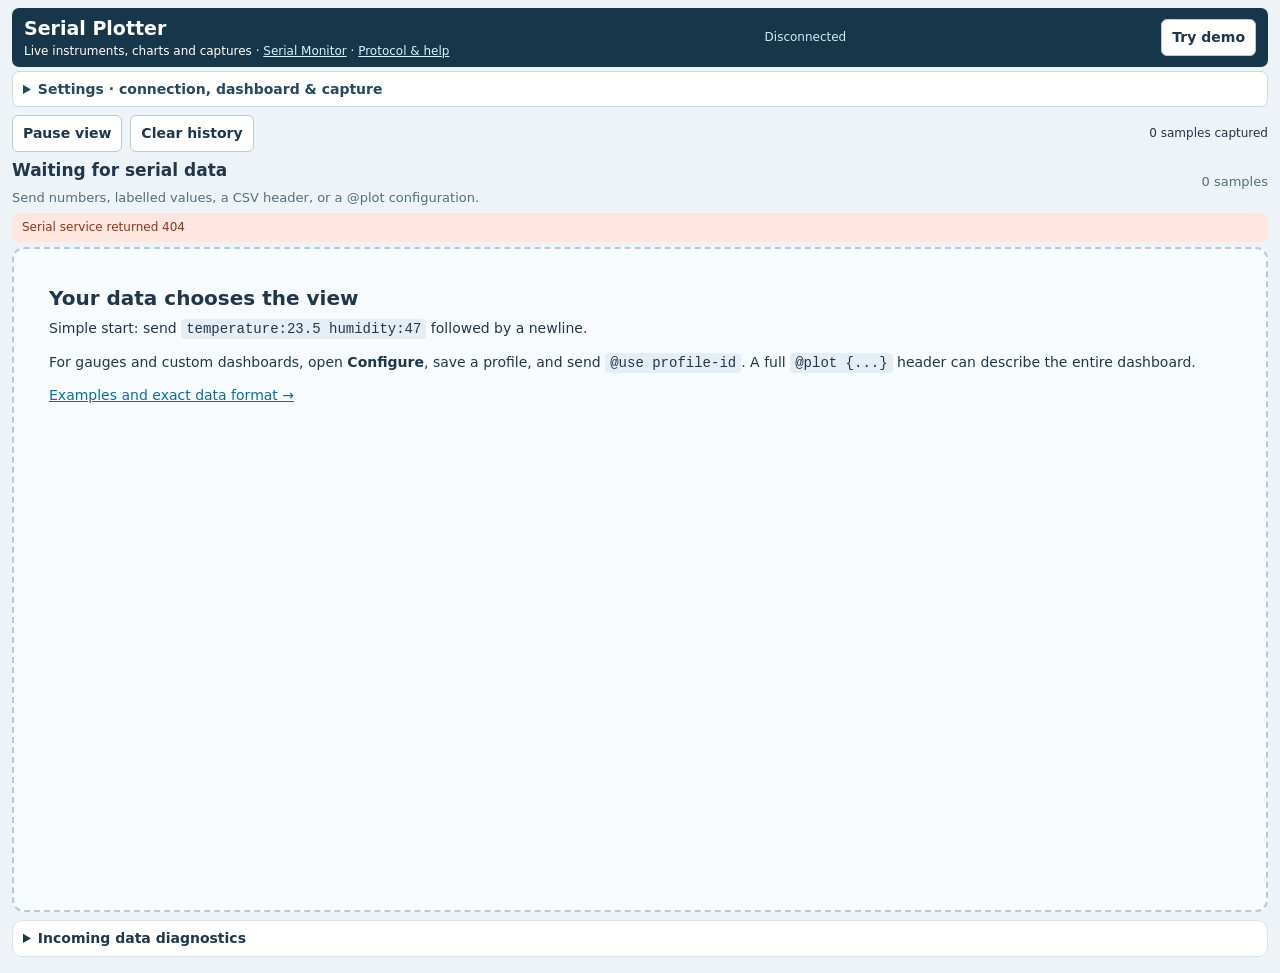
==== blockly/apps/blocklyduino/serial_plotter.html @ e659b447 "Extend classic editor with named devices, workspace tools and local build/serial service" ====
<!doctype html><html lang="en"><head><meta charset="utf-8"><meta name="viewport" content="width=device-width,initial-scale=1"><title>Serial Plotter · BlocklyDuino</title><link rel="stylesheet" href="serial_tools.css"><link rel="stylesheet" href="serial_plotter.css"><link rel="stylesheet" href="serial_layout.css?v=layout1"><script src="panel_state.js?v=layout1" defer></script></head><body class="plotter-page">
<header><div><h1>Serial Plotter</h1><p>Live instruments, charts and captures · <a href="serial_monitor.html" target="BlocklyDuinoMonitor">Serial Monitor</a> · <a href="examples/plotter-guide.html" target="_blank">Protocol &amp; help</a></p></div><span id="serial-summary" role="status">Checking connection…</span><button id="demo">Try demo</button></header>
<details class="saved-settings" data-panel-key="plotter.settings"><summary>Settings · connection, dashboard &amp; capture</summary><div class="settings-body"><details class="panel" data-panel-key="plotter.connection" open><summary>Serial connection</summary><div id="serial-connection"></div><p class="hint">Monitor and Plotter share one connection. Disconnect or baud changes affect both; pausing a view does not.</p></details>
<details class="panel" data-panel-key="plotter.dashboard" open><summary>Dashboard configuration</summary><div class="controls"><label>Configuration <select id="mode"><option value="auto">Auto / controller header</option><option value="manual">Manual profile</option></select></label><label>Saved dashboard <select id="profiles"><option value="">Choose a saved dashboard…</option></select></label><button id="configure">Configure</button><button id="save-profile">Save profile</button><button id="export-profile">Export profile</button><button id="show-header">Header / MCU code</button><button id="import-profile">Import profile</button><input id="profile-file" type="file" accept=".json,application/json" hidden><label>X axis <select id="time-axis"><option value="received">Received time</option><option value="device">Device time (t)</option><option value="index">Sample index</option></select></label></div></details>
<details class="panel" data-panel-key="plotter.capture"><summary>Capture and export</summary><div class="controls"><label>Samples <input id="capture-limit" type="number" value="1000" min="1" max="100000" step="1"></label><button id="capture-start">Start capture</button><button id="capture-stop" disabled>Stop</button><button id="save-csv" disabled>Save CSV</button><button id="save-jsonl" disabled>Save JSONL</button><span class="hint">Capture continues while the view is paused; stops at the limit or 20 MiB.</span></div></details></div></details><div class="live-tools"><button id="pause">Pause view</button><button id="clear">Clear history</button><span id="capture-count">0 samples captured</span></div>
<div class="summary"><div><h2 id="dashboard-title">Waiting for serial data</h2><span id="dashboard-meta">Send numbers, labelled values, a CSV header, or a @plot configuration.</span></div><span id="sample-stats">0 samples</span></div>
<div id="notice" role="status">Choose a port and baud rate, or use Try demo without hardware.</div><main id="dashboard"><div class="empty"><h2>Your data chooses the view</h2><p>Simple start: send <code>temperature:23.5 humidity:47</code> followed by a newline.</p><p>For gauges and custom dashboards, open <strong>Configure</strong>, save a profile, and send <code>@use profile-id</code>. A full <code>@plot {...}</code> header can describe the entire dashboard.</p><p><a href="examples/plotter-guide.html" target="_blank">Examples and exact data format →</a></p></div></main>
<details class="panel" data-panel-key="plotter.diagnostics"><summary>Incoming data diagnostics <span id="diagnostic-count"></span></summary><p class="hint">Ordinary text stays visible in Serial Monitor. Unknown streams and malformed samples are not added to charts.</p><pre id="diagnostics"></pre></details>
<dialog id="configuration"><form id="configuration-form"><header><div><h2>Dashboard configuration</h2><p>Give this profile an ID, then define fields and instruments. Values are transformed as raw × scale + offset.</p></div><button type="button" id="config-close">Close</button></header><div class="controls"><label>Profile ID <input id="config-id" required pattern="[A-Za-z][A-Za-z0-9_-]{0,47}" maxlength="48"></label><label>Title <input id="config-title" maxlength="100"></label><label>History per chart <input id="config-history" type="number" min="10" max="10000" required></label></div><h3>Fields</h3><p class="hint">One sample contains every field in this order. Min/max are displayed bounds after scale/offset; gauge and bar need both.</p><div class="table-scroll"><table class="field-table"><thead><tr><th>ID</th><th>Label / unit</th><th>Type</th><th>Min / max</th><th>Scale / offset</th><th></th></tr></thead><tbody id="config-fields"></tbody></table></div><button type="button" id="field-add">+ Field</button><h3>Instruments</h3><div id="config-widgets"></div><button type="button" id="widget-add">+ Instrument</button><p id="config-error" role="alert"></p><footer><button type="submit" class="primary">Apply dashboard</button><span class="hint">Apply changes the current view. Use Save profile to remember it.</span></footer></form></dialog>
<dialog id="header-dialog"><header><div><h2>Controller header</h2><p>Send the full header once in setup, or use the saved profile ID.</p></div><button id="header-close">Close</button></header><label for="header-text">Full protocol header (one line)</label><textarea id="header-text" readonly rows="6"></textarea><div class="controls"><button id="copy-header">Copy header</button><button id="download-header">Save header</button></div><p id="use-header"></p><label for="arduino-code">Arduino C++ · set baud to match your connection</label><textarea id="arduino-code" readonly rows="10"></textarea><button id="copy-code">Copy C++</button><p class="hint">Field values are sent in the configured order. Replace the sample values with your variables. The full header uses Flash through F(); large headers still take Flash and serial transmission time.</p></dialog><script src="serial_client.js?v=layout1"></script><script src="serial_protocol.js"></script><script src="serial_plotter.js?v=layout1"></script></body></html>
---- blockly/apps/blocklyduino/serial_tools.css ----
:root{color-scheme:light;font-family:system-ui,sans-serif;color:#183246;background:#eef3f7}*{box-sizing:border-box}body{margin:0}header{background:#18364a;color:#fff;padding:16px 24px;display:flex;align-items:center;gap:22px;flex-wrap:wrap}h1{margin:0;font-size:22px}a{color:#086a8a}header a{color:#d5f4ff}main{padding:18px 24px;max-width:1500px;margin:auto}button,input,select,textarea{font:inherit}button{background:#fff;border:1px solid #aabcc8;border-radius:5px;padding:7px 12px;cursor:pointer;color:#183246}button:hover{background:#e3f2f4}button:disabled{opacity:.5;cursor:default}input,select{border:1px solid #9fb2bd;border-radius:4px;padding:6px;background:#fff;color:#183246}input[type=number]{width:112px}input[type=checkbox]{width:auto}label{display:inline-flex;gap:6px;align-items:center}.serial-connection,.tools,.send-row{display:flex;gap:10px;align-items:center;flex-wrap:wrap;margin-bottom:12px}.serial-connection{padding:12px;background:#fff;border:1px solid #c8d7e1;border-radius:7px}.serial-connection select{max-width:450px}.connection-status{font-size:13px;color:#6e4a2a}.connection-status.online{color:#0d6a50}.notice{font-size:14px;color:#425c6e;margin:8px 0 16px}.error{color:#a51c2d;min-height:22px}.send-row input[type=text]{flex:1;min-width:240px}#serial-log{height:55vh;min-height:240px;overflow:auto;background:#102634;color:#def3ef;border-radius:7px;padding:14px;white-space:pre-wrap;overflow-wrap:anywhere;font:14px/1.5 ui-monospace,monospace}small{color:#536c7d}.secondary{font-size:13px}details{margin:14px 0}summary{cursor:pointer;font-weight:600}pre{white-space:pre-wrap;overflow-wrap:anywhere}#filter{width:200px}@media(max-width:650px){main{padding:12px}header{padding:12px}.serial-connection select{max-width:260px}}
---- blockly/apps/blocklyduino/serial_plotter.css ----
:root{font:14px/1.45 system-ui,sans-serif;color:#20364a;background:#edf3f6;--ink:#20364a;--blue:#156b9b;--green:#197d6a}*{box-sizing:border-box}body{margin:0;padding:20px;max-width:1680px;margin:auto}header{display:flex;justify-content:space-between;gap:14px;align-items:center}h1{font-size:25px;margin:0}h2{font-size:20px;margin:0 0 5px}h3{margin:19px 0 8px}p{margin:5px 0 12px}a{color:#086d9f}button,input,select{font:inherit;border:1px solid #b9cbd5;border-radius:6px;background:white;color:var(--ink);padding:7px 10px}button{cursor:pointer;font-weight:600;white-space:nowrap}button:hover{background:#e8f2f9}button:disabled{opacity:.46;cursor:default}button.primary{background:var(--green);color:white;border-color:var(--green)}input[type=number]{width:100px}label{display:flex;gap:6px;align-items:center;font-size:13px}button:focus-visible,input:focus-visible,select:focus-visible,a:focus-visible{outline:3px solid #64b0df;outline-offset:2px}.panel{background:white;border:1px solid #d8e4ea;border-radius:10px;padding:12px;margin:12px 0}.controls{display:flex;gap:10px;flex-wrap:wrap;align-items:center}.hint{font-size:12px;color:#536e7e}.panel>.hint{margin:8px 0 0}.summary{display:flex;justify-content:space-between;align-items:center;gap:16px;margin-top:20px}#dashboard-meta,#sample-stats{font-size:13px;color:#536e7e}#notice{padding:10px 13px;border-radius:7px;background:#dcecf5;color:#234d65;margin:12px 0}#notice.error{background:#ffe7df;color:#8a371d}#notice.demo{background:#fff0c3;color:#6a4c00}#dashboard{display:grid;grid-template-columns:repeat(2,minmax(0,1fr));gap:16px}.widget{background:white;border:1px solid #d4e1e8;border-radius:12px;padding:15px;min-width:0}.widget h3{margin:0 0 4px;font-size:16px}.widget canvas{width:100%;height:250px;display:block}.widget .legend{display:flex;flex-wrap:wrap;gap:12px;font-size:12px;margin:8px 0}.legend span::before{content:'';display:inline-block;background:var(--series);width:10px;height:10px;border-radius:50%;margin-right:5px}.empty{grid-column:1/-1;border:2px dashed #b6cbd7;padding:35px;border-radius:12px;background:#f8fbfd}.value{font-size:34px;font-weight:650;letter-spacing:-1px}.unit{font-size:16px;font-weight:400;margin-left:6px}.subvalue{font-size:12px;color:#5b7080}.bar-track{height:34px;background:#e7eef3;border-radius:8px;overflow:hidden;margin:18px 0 8px}.bar-fill{height:100%;background:var(--green);transition:width .1s}.range{display:flex;justify-content:space-between;font-size:12px;color:#607889}table{width:100%;border-collapse:collapse}th,td{text-align:left;padding:8px;border-bottom:1px solid #d8e4ea}th{font-size:12px;color:#4c697c}.raw-table td{word-break:break-word}.table-scroll{overflow:auto}.field-table input{width:110px;display:block;margin:4px 0}.field-table select{min-width:100px}.field-table input[type=number]{width:105px}.widget-editor{display:grid;grid-template-columns:130px minmax(100px,1fr) minmax(160px,2fr) 90px auto;gap:10px;align-items:center;padding:9px;background:#eef4f8;border-radius:7px;margin-bottom:8px}.widget-editor input,.widget-editor select{width:100%}.widget-editor .hint{grid-column:2/4}dialog{width:min(1000px,94vw);max-height:94vh;border:1px solid #9db9c8;border-radius:12px;padding:22px;color:var(--ink)}dialog::backdrop{background:#12354c99}dialog header{align-items:flex-start}dialog footer{display:flex;gap:14px;align-items:center;margin-top:20px}#config-error{color:#9d3420;min-height:20px}#diagnostics{max-height:160px;overflow:auto;font:12px/1.5 ui-monospace,monospace;white-space:pre-wrap;word-break:break-word}.serial-controls{display:flex;flex-wrap:wrap;gap:10px;align-items:center}.serial-status{font-size:13px}.serial-controls select{max-width:390px}code{background:#e5eef4;padding:2px 5px;border-radius:4px}.paused-label{background:#ffe8aa;color:#6a4a00;padding:4px 8px;border-radius:4px}details summary{cursor:pointer}@media(max-width:850px){body{padding:12px}#dashboard{grid-template-columns:1fr}.summary{align-items:flex-start}.widget-editor{grid-template-columns:110px 1fr}.widget-editor .hint{grid-column:1/-1}.widget-editor button{grid-column:2}.serial-controls select{max-width:280px}dialog{padding:14px}}@media(prefers-reduced-motion:reduce){.bar-fill{transition:none}}

textarea{font:12px/1.5 ui-monospace,monospace;color:#20364a;border:1px solid #b9cbd5;border-radius:7px;padding:10px;width:100%;margin:6px 0 10px;resize:vertical}#header-dialog{width:min(900px,94vw)}
---- blockly/apps/blocklyduino/serial_layout.css ----
/* Data first: settings disclosures persist; errors/status never hide with them. */
.saved-settings{border:1px solid #cad9e3;border-radius:7px;background:#fff;margin:4px 0 8px;flex-shrink:0}.saved-settings>summary{padding:7px 10px;cursor:pointer;color:#24485f;font-weight:600}.settings-body{padding:4px 10px 10px;max-height:45vh;overflow:auto}.settings-body .panel{margin:5px 0}.settings-body .panel>summary{font-weight:600;cursor:pointer}.settings-body .panel[open]>summary{margin-bottom:10px}.live-tools{display:flex;align-items:center;flex-wrap:wrap;gap:8px;margin:4px 0 8px;flex-shrink:0}.live-tools small{margin-left:auto}#serial-summary{font-size:12px;font-weight:400;color:#d4e9f2}#serial-summary.disconnected{color:#ffe2a3}.monitor-page{height:100dvh;display:flex;flex-direction:column;overflow:hidden}.monitor-page>header{padding:9px 12px;gap:14px;flex-shrink:0}.monitor-page h1{font-size:18px}.monitor-page>main{flex:1;min-height:0;max-width:none;width:100%;display:flex;flex-direction:column;padding:8px 12px}.monitor-page #serial-log{height:auto;min-height:100px;flex:1;margin:0;padding:10px;overflow:auto}.monitor-page .send-row{flex-shrink:0;margin:8px 0 0}.monitor-page .error:empty{display:none}.monitor-page .error{min-height:0;padding:4px 0}.monitor-page .notice{margin:6px 0;font-size:12px}.monitor-page #log-stats{font-size:11px}.plotter-page{padding:8px 12px;max-width:none}.plotter-page>header{padding:7px 12px;border-radius:7px;min-height:42px;gap:14px}.plotter-page>header h1{font-size:19px}.plotter-page>header p{margin:0;font-size:12px}.plotter-page>.summary{margin-top:6px}.plotter-page #notice{margin:5px 0;padding:6px 10px;font-size:12px}.plotter-page #dashboard{padding:0;margin:0;max-width:none;min-height:calc(100dvh - 235px);grid-auto-rows:minmax(min-content,1fr)}.plotter-page #dashboard>.widget{display:flex;flex-direction:column}.plotter-page .widget canvas{height:clamp(230px,calc((100dvh - 300px)/var(--chart-rows,1)),650px);min-height:200px;flex:1}.plotter-page #dashboard:has(>.widget:only-child){grid-template-columns:1fr}.plotter-page #dashboard:has(>.widget:nth-child(3)){--chart-rows:2}.plotter-page>.live-tools{margin:4px 0}.plotter-page .settings-body{max-height:55vh}.plotter-page .settings-body .controls{margin:8px 0 0}.plotter-page>details.panel{margin:8px 0;padding:7px 10px}.plotter-page .summary h2{font-size:17px}.plotter-page #capture-count{font-size:12px;margin-left:auto}.plotter-page #serial-summary{color:#d4e9f2}@media(max-width:650px){.monitor-page>main{padding:6px}.monitor-page>header{gap:8px}.monitor-page .send-row{gap:5px}.monitor-page .send-row input[type=text]{min-width:120px}.plotter-page{padding:6px}.plotter-page #dashboard{grid-template-columns:1fr}.plotter-page .widget canvas{height:250px}.settings-body{max-height:40vh}}
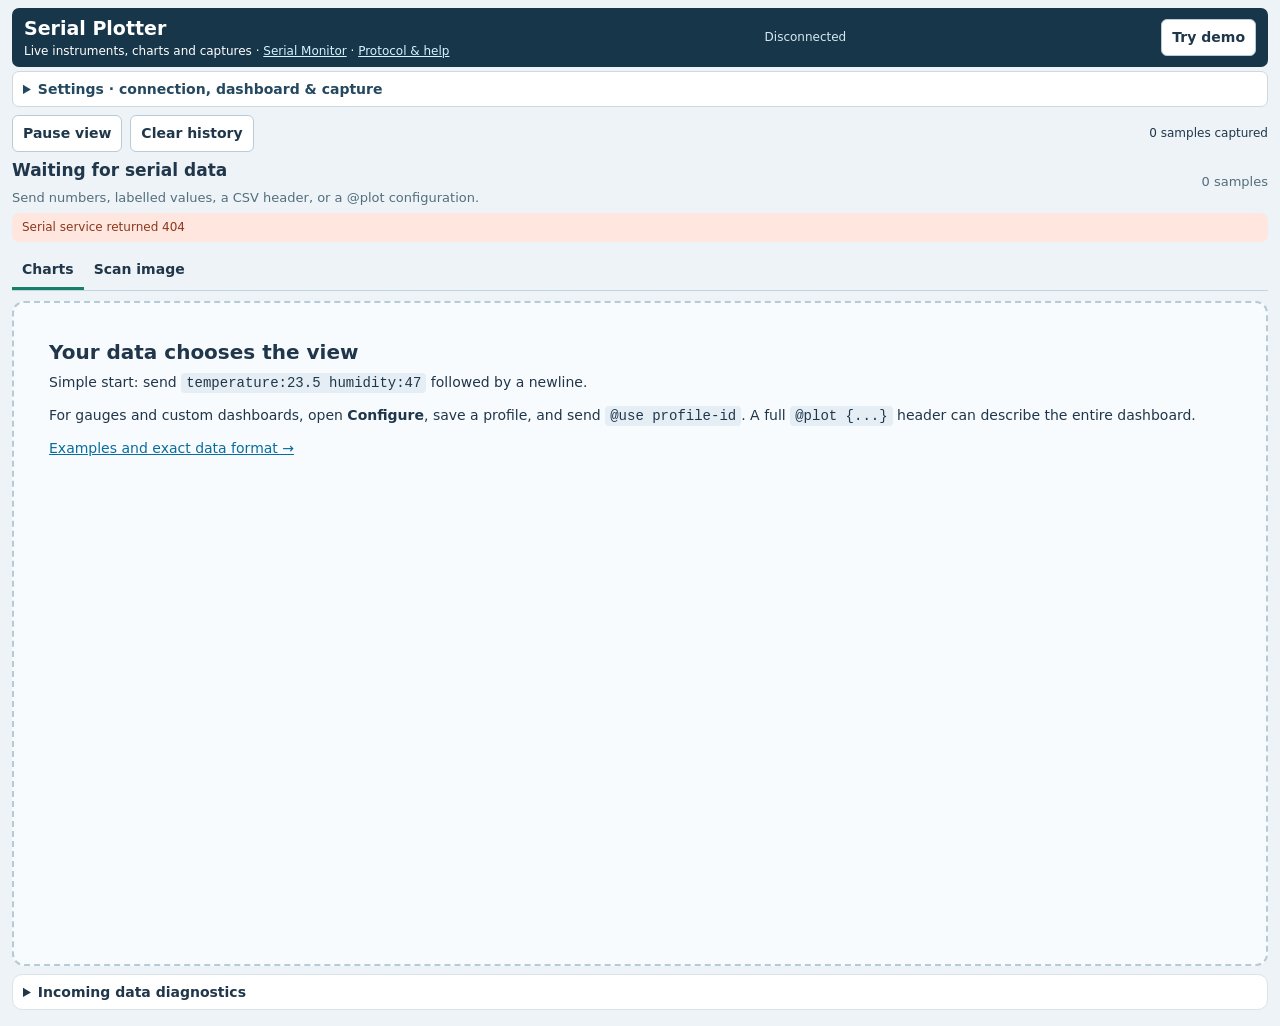
==== commit bd018966: "Improve classic editor workflow, board resources and streamed image plotting" ====
--- a/blockly/apps/blocklyduino/serial_plotter.html
+++ b/blockly/apps/blocklyduino/serial_plotter.html
@@ -1,10 +1,10 @@
-<!doctype html><html lang="en"><head><meta charset="utf-8"><meta name="viewport" content="width=device-width,initial-scale=1"><title>Serial Plotter · BlocklyDuino</title><link rel="stylesheet" href="serial_tools.css"><link rel="stylesheet" href="serial_plotter.css"><link rel="stylesheet" href="serial_layout.css?v=layout1"><script src="panel_state.js?v=layout1" defer></script></head><body class="plotter-page">
+<!doctype html><html lang="en"><head><meta charset="utf-8"><meta name="viewport" content="width=device-width,initial-scale=1"><title>Serial Plotter · BlocklyDuino</title><link rel="stylesheet" href="serial_tools.css"><link rel="stylesheet" href="serial_plotter.css"><link rel="stylesheet" href="serial_layout.css?v=layout1"><script src="panel_state.js?v=layout1" defer></script><style>.image-mode .summary,.image-mode #notice,.image-mode #clear{display:none}.image-mode .scan-frame{height:calc(100vh - 245px)}.scan-tabs{display:flex;gap:0;margin:10px 0;border-bottom:1px solid #c2d4dd}.scan-tabs button{border:0;border-bottom:3px solid transparent;border-radius:0;background:transparent}.scan-tabs [aria-selected=true]{border-bottom-color:#178068;font-weight:700}.scan-frame{height:calc(100vh - 280px);min-height:200px;display:flex;justify-content:center;align-items:center;background:#19252f}.scan-frame canvas{width:100%;height:100%;object-fit:contain;image-rendering:pixelated}#scan-panel[hidden],#dashboard[hidden]{display:none}</style></head><body class="plotter-page">
 <header><div><h1>Serial Plotter</h1><p>Live instruments, charts and captures · <a href="serial_monitor.html" target="BlocklyDuinoMonitor">Serial Monitor</a> · <a href="examples/plotter-guide.html" target="_blank">Protocol &amp; help</a></p></div><span id="serial-summary" role="status">Checking connection…</span><button id="demo">Try demo</button></header>
 <details class="saved-settings" data-panel-key="plotter.settings"><summary>Settings · connection, dashboard &amp; capture</summary><div class="settings-body"><details class="panel" data-panel-key="plotter.connection" open><summary>Serial connection</summary><div id="serial-connection"></div><p class="hint">Monitor and Plotter share one connection. Disconnect or baud changes affect both; pausing a view does not.</p></details>
 <details class="panel" data-panel-key="plotter.dashboard" open><summary>Dashboard configuration</summary><div class="controls"><label>Configuration <select id="mode"><option value="auto">Auto / controller header</option><option value="manual">Manual profile</option></select></label><label>Saved dashboard <select id="profiles"><option value="">Choose a saved dashboard…</option></select></label><button id="configure">Configure</button><button id="save-profile">Save profile</button><button id="export-profile">Export profile</button><button id="show-header">Header / MCU code</button><button id="import-profile">Import profile</button><input id="profile-file" type="file" accept=".json,application/json" hidden><label>X axis <select id="time-axis"><option value="received">Received time</option><option value="device">Device time (t)</option><option value="index">Sample index</option></select></label></div></details>
 <details class="panel" data-panel-key="plotter.capture"><summary>Capture and export</summary><div class="controls"><label>Samples <input id="capture-limit" type="number" value="1000" min="1" max="100000" step="1"></label><button id="capture-start">Start capture</button><button id="capture-stop" disabled>Stop</button><button id="save-csv" disabled>Save CSV</button><button id="save-jsonl" disabled>Save JSONL</button><span class="hint">Capture continues while the view is paused; stops at the limit or 20 MiB.</span></div></details></div></details><div class="live-tools"><button id="pause">Pause view</button><button id="clear">Clear history</button><span id="capture-count">0 samples captured</span></div>
 <div class="summary"><div><h2 id="dashboard-title">Waiting for serial data</h2><span id="dashboard-meta">Send numbers, labelled values, a CSV header, or a @plot configuration.</span></div><span id="sample-stats">0 samples</span></div>
-<div id="notice" role="status">Choose a port and baud rate, or use Try demo without hardware.</div><main id="dashboard"><div class="empty"><h2>Your data chooses the view</h2><p>Simple start: send <code>temperature:23.5 humidity:47</code> followed by a newline.</p><p>For gauges and custom dashboards, open <strong>Configure</strong>, save a profile, and send <code>@use profile-id</code>. A full <code>@plot {...}</code> header can describe the entire dashboard.</p><p><a href="examples/plotter-guide.html" target="_blank">Examples and exact data format →</a></p></div></main>
+<div id="notice" role="status">Choose a port and baud rate, or use Try demo without hardware.</div><nav class="scan-tabs" role="tablist" aria-label="Plotter view"><button id="view-charts" role="tab" aria-selected="true">Charts</button><button id="view-image" role="tab" aria-selected="false">Scan image</button></nav><section id="scan-panel" hidden><div class="controls"><button id="scan-save" disabled>Save PNG</button><button id="scan-clear">Clear image</button><button id="scan-demo">Try image demo</button><a href="examples/scan-image-guide.html" target="_blank">Image protocol &amp; scanner example</a></div><p id="scan-status" role="status">Send an @image header, then @pixel x,y,value lines. Previously received pixels stay visible.</p><div class="scan-frame"><canvas id="scan-canvas" width="1" height="1"></canvas></div></section><main id="dashboard"><div class="empty"><h2>Your data chooses the view</h2><p>Simple start: send <code>temperature:23.5 humidity:47</code> followed by a newline.</p><p>For gauges and custom dashboards, open <strong>Configure</strong>, save a profile, and send <code>@use profile-id</code>. A full <code>@plot {...}</code> header can describe the entire dashboard.</p><p><a href="examples/plotter-guide.html" target="_blank">Examples and exact data format →</a></p></div></main>
 <details class="panel" data-panel-key="plotter.diagnostics"><summary>Incoming data diagnostics <span id="diagnostic-count"></span></summary><p class="hint">Ordinary text stays visible in Serial Monitor. Unknown streams and malformed samples are not added to charts.</p><pre id="diagnostics"></pre></details>
 <dialog id="configuration"><form id="configuration-form"><header><div><h2>Dashboard configuration</h2><p>Give this profile an ID, then define fields and instruments. Values are transformed as raw × scale + offset.</p></div><button type="button" id="config-close">Close</button></header><div class="controls"><label>Profile ID <input id="config-id" required pattern="[A-Za-z][A-Za-z0-9_-]{0,47}" maxlength="48"></label><label>Title <input id="config-title" maxlength="100"></label><label>History per chart <input id="config-history" type="number" min="10" max="10000" required></label></div><h3>Fields</h3><p class="hint">One sample contains every field in this order. Min/max are displayed bounds after scale/offset; gauge and bar need both.</p><div class="table-scroll"><table class="field-table"><thead><tr><th>ID</th><th>Label / unit</th><th>Type</th><th>Min / max</th><th>Scale / offset</th><th></th></tr></thead><tbody id="config-fields"></tbody></table></div><button type="button" id="field-add">+ Field</button><h3>Instruments</h3><div id="config-widgets"></div><button type="button" id="widget-add">+ Instrument</button><p id="config-error" role="alert"></p><footer><button type="submit" class="primary">Apply dashboard</button><span class="hint">Apply changes the current view. Use Save profile to remember it.</span></footer></form></dialog>
-<dialog id="header-dialog"><header><div><h2>Controller header</h2><p>Send the full header once in setup, or use the saved profile ID.</p></div><button id="header-close">Close</button></header><label for="header-text">Full protocol header (one line)</label><textarea id="header-text" readonly rows="6"></textarea><div class="controls"><button id="copy-header">Copy header</button><button id="download-header">Save header</button></div><p id="use-header"></p><label for="arduino-code">Arduino C++ · set baud to match your connection</label><textarea id="arduino-code" readonly rows="10"></textarea><button id="copy-code">Copy C++</button><p class="hint">Field values are sent in the configured order. Replace the sample values with your variables. The full header uses Flash through F(); large headers still take Flash and serial transmission time.</p></dialog><script src="serial_client.js?v=layout1"></script><script src="serial_protocol.js"></script><script src="serial_plotter.js?v=layout1"></script></body></html>
+<dialog id="header-dialog"><header><div><h2>Controller header</h2><p>Send the full header once in setup, or use the saved profile ID.</p></div><button id="header-close">Close</button></header><label for="header-text">Full protocol header (one line)</label><textarea id="header-text" readonly rows="6"></textarea><div class="controls"><button id="copy-header">Copy header</button><button id="download-header">Save header</button></div><p id="use-header"></p><label for="arduino-code">Arduino C++ · set baud to match your connection</label><textarea id="arduino-code" readonly rows="10"></textarea><button id="copy-code">Copy C++</button><p class="hint">Field values are sent in the configured order. Replace the sample values with your variables. The full header uses Flash through F(); large headers still take Flash and serial transmission time.</p></dialog><script src="serial_client.js?v=layout1"></script><script src="serial_protocol.js"></script><script src="serial_image.js"></script><script src="serial_image_ui.js"></script><script src="serial_plotter.js?v=workbench4"></script></body></html>
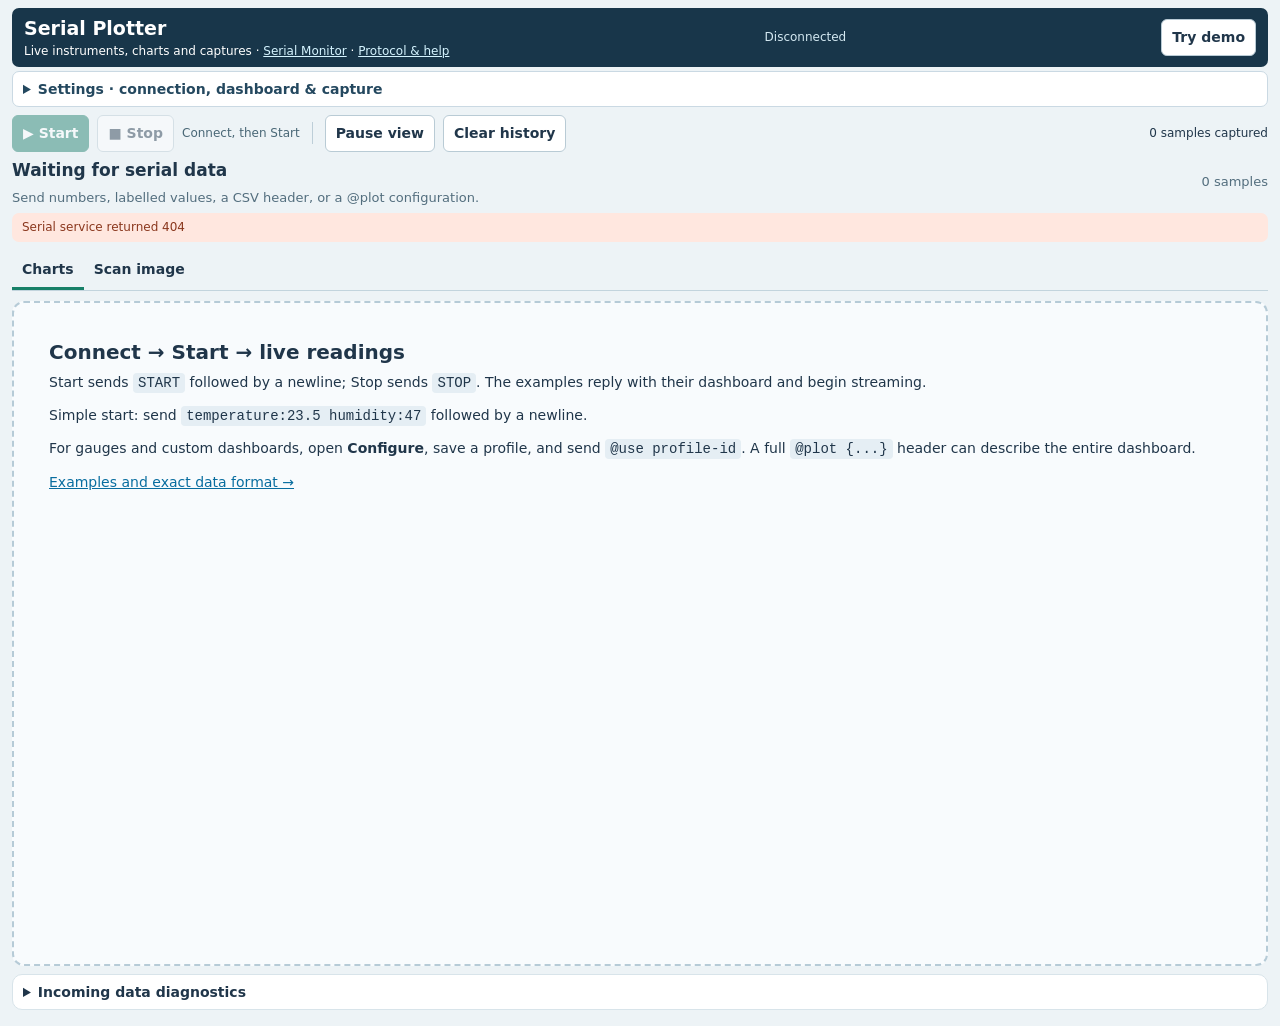
==== commit 6d5843a6: "Make Pro Mini examples and serial dashboards resource-aware and beginner-friendly" ====
--- a/blockly/apps/blocklyduino/serial_plotter.html
+++ b/blockly/apps/blocklyduino/serial_plotter.html
@@ -1,10 +1,10 @@
-<!doctype html><html lang="en"><head><meta charset="utf-8"><meta name="viewport" content="width=device-width,initial-scale=1"><title>Serial Plotter · BlocklyDuino</title><link rel="stylesheet" href="serial_tools.css"><link rel="stylesheet" href="serial_plotter.css"><link rel="stylesheet" href="serial_layout.css?v=layout1"><script src="panel_state.js?v=layout1" defer></script><style>.image-mode .summary,.image-mode #notice,.image-mode #clear{display:none}.image-mode .scan-frame{height:calc(100vh - 245px)}.scan-tabs{display:flex;gap:0;margin:10px 0;border-bottom:1px solid #c2d4dd}.scan-tabs button{border:0;border-bottom:3px solid transparent;border-radius:0;background:transparent}.scan-tabs [aria-selected=true]{border-bottom-color:#178068;font-weight:700}.scan-frame{height:calc(100vh - 280px);min-height:200px;display:flex;justify-content:center;align-items:center;background:#19252f}.scan-frame canvas{width:100%;height:100%;object-fit:contain;image-rendering:pixelated}#scan-panel[hidden],#dashboard[hidden]{display:none}</style></head><body class="plotter-page">
+<!doctype html><html lang="en"><head><meta charset="utf-8"><meta name="viewport" content="width=device-width,initial-scale=1"><title>Serial Plotter · BlocklyDuino</title><link rel="stylesheet" href="serial_tools.css"><link rel="stylesheet" href="serial_plotter.css?v=acquisition2"><link rel="stylesheet" href="serial_layout.css?v=layout1"><script src="panel_state.js?v=layout1" defer></script><style>.image-mode .summary,.image-mode #notice,.image-mode #clear{display:none}.image-mode .scan-frame{height:calc(100vh - 245px)}.scan-tabs{display:flex;gap:0;margin:10px 0;border-bottom:1px solid #c2d4dd}.scan-tabs button{border:0;border-bottom:3px solid transparent;border-radius:0;background:transparent}.scan-tabs [aria-selected=true]{border-bottom-color:#178068;font-weight:700}.scan-frame{height:calc(100vh - 280px);min-height:200px;display:flex;justify-content:center;align-items:center;background:#19252f}.scan-frame canvas{width:100%;height:100%;object-fit:contain;image-rendering:pixelated}#scan-panel[hidden],#dashboard[hidden]{display:none}</style></head><body class="plotter-page">
 <header><div><h1>Serial Plotter</h1><p>Live instruments, charts and captures · <a href="serial_monitor.html" target="BlocklyDuinoMonitor">Serial Monitor</a> · <a href="examples/plotter-guide.html" target="_blank">Protocol &amp; help</a></p></div><span id="serial-summary" role="status">Checking connection…</span><button id="demo">Try demo</button></header>
 <details class="saved-settings" data-panel-key="plotter.settings"><summary>Settings · connection, dashboard &amp; capture</summary><div class="settings-body"><details class="panel" data-panel-key="plotter.connection" open><summary>Serial connection</summary><div id="serial-connection"></div><p class="hint">Monitor and Plotter share one connection. Disconnect or baud changes affect both; pausing a view does not.</p></details>
-<details class="panel" data-panel-key="plotter.dashboard" open><summary>Dashboard configuration</summary><div class="controls"><label>Configuration <select id="mode"><option value="auto">Auto / controller header</option><option value="manual">Manual profile</option></select></label><label>Saved dashboard <select id="profiles"><option value="">Choose a saved dashboard…</option></select></label><button id="configure">Configure</button><button id="save-profile">Save profile</button><button id="export-profile">Export profile</button><button id="show-header">Header / MCU code</button><button id="import-profile">Import profile</button><input id="profile-file" type="file" accept=".json,application/json" hidden><label>X axis <select id="time-axis"><option value="received">Received time</option><option value="device">Device time (t)</option><option value="index">Sample index</option></select></label></div></details>
-<details class="panel" data-panel-key="plotter.capture"><summary>Capture and export</summary><div class="controls"><label>Samples <input id="capture-limit" type="number" value="1000" min="1" max="100000" step="1"></label><button id="capture-start">Start capture</button><button id="capture-stop" disabled>Stop</button><button id="save-csv" disabled>Save CSV</button><button id="save-jsonl" disabled>Save JSONL</button><span class="hint">Capture continues while the view is paused; stops at the limit or 20 MiB.</span></div></details></div></details><div class="live-tools"><button id="pause">Pause view</button><button id="clear">Clear history</button><span id="capture-count">0 samples captured</span></div>
+<details class="panel" data-panel-key="plotter.dashboard" open><summary>Dashboard configuration</summary><div class="controls"><label>Configuration <select id="mode"><option value="auto">Auto / controller header</option><option value="manual">Manual profile</option></select></label><label>Saved dashboard <select id="profiles"><option value="">Choose a saved dashboard…</option></select></label><button id="configure">Configure</button><button id="configure-json">Advanced JSON</button><button id="save-profile">Save profile</button><button id="export-profile">Export profile</button><button id="show-header">Header / MCU code</button><button id="import-profile">Import profile</button><input id="profile-file" type="file" accept=".json,application/json" hidden><label>X axis <select id="time-axis"><option value="received">Received time</option><option value="device">Device time (t)</option><option value="index">Sample index</option></select></label></div></details>
+<details class="panel" data-panel-key="plotter.capture"><summary>Capture and export</summary><div class="controls"><label>Samples <input id="capture-limit" type="number" value="1000" min="1" max="100000" step="1"></label><button id="capture-start">Start capture</button><button id="capture-stop" disabled>Stop</button><button id="save-csv" disabled>Save CSV</button><button id="save-jsonl" disabled>Save JSONL</button><span class="hint">Captures raw and calculated values, pixels and configuration changes. Stops at the sample limit or 20 MiB.</span></div></details></div></details><div class="live-tools"><button id="stream-start" class="primary" disabled>▶ Start</button><button id="stream-stop" disabled>■ Stop</button><span id="stream-status" role="status">Connect, then Start</span><span class="tool-separator" aria-hidden="true"></span><button id="pause">Pause view</button><button id="clear">Clear history</button><span id="capture-count">0 samples captured</span></div>
 <div class="summary"><div><h2 id="dashboard-title">Waiting for serial data</h2><span id="dashboard-meta">Send numbers, labelled values, a CSV header, or a @plot configuration.</span></div><span id="sample-stats">0 samples</span></div>
-<div id="notice" role="status">Choose a port and baud rate, or use Try demo without hardware.</div><nav class="scan-tabs" role="tablist" aria-label="Plotter view"><button id="view-charts" role="tab" aria-selected="true">Charts</button><button id="view-image" role="tab" aria-selected="false">Scan image</button></nav><section id="scan-panel" hidden><div class="controls"><button id="scan-save" disabled>Save PNG</button><button id="scan-clear">Clear image</button><button id="scan-demo">Try image demo</button><a href="examples/scan-image-guide.html" target="_blank">Image protocol &amp; scanner example</a></div><p id="scan-status" role="status">Send an @image header, then @pixel x,y,value lines. Previously received pixels stay visible.</p><div class="scan-frame"><canvas id="scan-canvas" width="1" height="1"></canvas></div></section><main id="dashboard"><div class="empty"><h2>Your data chooses the view</h2><p>Simple start: send <code>temperature:23.5 humidity:47</code> followed by a newline.</p><p>For gauges and custom dashboards, open <strong>Configure</strong>, save a profile, and send <code>@use profile-id</code>. A full <code>@plot {...}</code> header can describe the entire dashboard.</p><p><a href="examples/plotter-guide.html" target="_blank">Examples and exact data format →</a></p></div></main>
+<div id="notice" role="status">Connect a port, then press Start. Examples reply with their dashboard header. Try demo needs no hardware.</div><nav class="scan-tabs" role="tablist" aria-label="Plotter view"><button id="view-charts" role="tab" aria-selected="true">Charts</button><button id="view-image" role="tab" aria-selected="false">Scan image</button></nav><section id="scan-panel" hidden><div class="controls"><button id="scan-save" disabled>Save PNG</button><button id="scan-clear">Clear image</button><button id="scan-demo">Try image demo</button><a href="examples/scan-image-guide.html" target="_blank">Image protocol &amp; scanner example</a></div><p id="scan-status" role="status">Send an @image header, then @pixel x,y,value lines. Previously received pixels stay visible.</p><div class="scan-frame"><canvas id="scan-canvas" width="1" height="1"></canvas></div></section><main id="dashboard"><div class="empty"><h2>Connect → Start → live readings</h2><p>Start sends <code>START</code> followed by a newline; Stop sends <code>STOP</code>. The examples reply with their dashboard and begin streaming.</p><p>Simple start: send <code>temperature:23.5 humidity:47</code> followed by a newline.</p><p>For gauges and custom dashboards, open <strong>Configure</strong>, save a profile, and send <code>@use profile-id</code>. A full <code>@plot {...}</code> header can describe the entire dashboard.</p><p><a href="examples/plotter-guide.html" target="_blank">Examples and exact data format →</a></p></div></main>
 <details class="panel" data-panel-key="plotter.diagnostics"><summary>Incoming data diagnostics <span id="diagnostic-count"></span></summary><p class="hint">Ordinary text stays visible in Serial Monitor. Unknown streams and malformed samples are not added to charts.</p><pre id="diagnostics"></pre></details>
-<dialog id="configuration"><form id="configuration-form"><header><div><h2>Dashboard configuration</h2><p>Give this profile an ID, then define fields and instruments. Values are transformed as raw × scale + offset.</p></div><button type="button" id="config-close">Close</button></header><div class="controls"><label>Profile ID <input id="config-id" required pattern="[A-Za-z][A-Za-z0-9_-]{0,47}" maxlength="48"></label><label>Title <input id="config-title" maxlength="100"></label><label>History per chart <input id="config-history" type="number" min="10" max="10000" required></label></div><h3>Fields</h3><p class="hint">One sample contains every field in this order. Min/max are displayed bounds after scale/offset; gauge and bar need both.</p><div class="table-scroll"><table class="field-table"><thead><tr><th>ID</th><th>Label / unit</th><th>Type</th><th>Min / max</th><th>Scale / offset</th><th></th></tr></thead><tbody id="config-fields"></tbody></table></div><button type="button" id="field-add">+ Field</button><h3>Instruments</h3><div id="config-widgets"></div><button type="button" id="widget-add">+ Instrument</button><p id="config-error" role="alert"></p><footer><button type="submit" class="primary">Apply dashboard</button><span class="hint">Apply changes the current view. Use Save profile to remember it.</span></footer></form></dialog>
-<dialog id="header-dialog"><header><div><h2>Controller header</h2><p>Send the full header once in setup, or use the saved profile ID.</p></div><button id="header-close">Close</button></header><label for="header-text">Full protocol header (one line)</label><textarea id="header-text" readonly rows="6"></textarea><div class="controls"><button id="copy-header">Copy header</button><button id="download-header">Save header</button></div><p id="use-header"></p><label for="arduino-code">Arduino C++ · set baud to match your connection</label><textarea id="arduino-code" readonly rows="10"></textarea><button id="copy-code">Copy C++</button><p class="hint">Field values are sent in the configured order. Replace the sample values with your variables. The full header uses Flash through F(); large headers still take Flash and serial transmission time.</p></dialog><script src="serial_client.js?v=layout1"></script><script src="serial_protocol.js"></script><script src="serial_image.js"></script><script src="serial_image_ui.js"></script><script src="serial_plotter.js?v=workbench4"></script></body></html>
+<dialog id="configuration"><form id="configuration-form"><header><div><h2>Dashboard configuration</h2><p>Give this profile an ID, then define fields and instruments. Values are transformed as raw × scale + offset.</p></div><button type="button" id="config-close">Close</button></header><div class="controls"><label>Profile ID <input id="config-id" required pattern="[A-Za-z][A-Za-z0-9_-]{0,47}" maxlength="48"></label><label>Title <input id="config-title" maxlength="100"></label><label>History per chart <input id="config-history" type="number" min="10" max="10000" required></label></div><h3>Fields</h3><p class="hint">Send input fields in this order; calculated fields are worked out on the computer. Blank bounds use automatic scaling. Advanced JSON adds formulas, multiple XY traces and image widgets.</p><div class="table-scroll"><table class="field-table"><thead><tr><th>ID</th><th>Label / unit</th><th>Type</th><th>Min / max</th><th>Scale / offset</th><th></th></tr></thead><tbody id="config-fields"></tbody></table></div><button type="button" id="field-add">+ Field</button><h3>Instruments</h3><div id="config-widgets"></div><button type="button" id="widget-add">+ Instrument</button><p id="config-error" role="alert"></p><footer><button type="submit" class="primary">Apply dashboard</button><span class="hint">Apply changes the current view. Use Save profile to remember it.</span></footer></form></dialog>
+<dialog id="header-dialog"><header><div><h2>Controller header</h2><p>Reply to START with this header, then stream samples. A new header can change the dashboard while running.</p></div><button id="header-close">Close</button></header><label for="header-text">Full protocol header (one line)</label><textarea id="header-text" readonly rows="6"></textarea><div class="controls"><button id="copy-header">Copy header</button><button id="download-header">Save header</button></div><p id="use-header"></p><label for="arduino-code">Arduino C++ · set baud to match your connection</label><textarea id="arduino-code" readonly rows="10"></textarea><button id="copy-code">Copy C++</button><p class="hint">Input values are sent in the configured order; calculated fields are not transmitted. Replace sample values with your variables. START and STOP are complete newline-terminated commands. The full header uses Flash through F(); large headers still take Flash and serial transmission time.</p></dialog><dialog id="json-configuration"><header><div><h2>Advanced dashboard JSON</h2><p>Edit the whole dashboard. Validation explains mistakes before applying.</p></div><button id="json-close">Close</button></header><p class="hint">Use <code>derive</code> for computer-side calculations, <code>fields</code> for shared gauges/bars, <code>series</code> for multiple XY traces, or an <code>image</code> widget. <a href="examples/plotter-guide.html" target="_blank">Schema and examples</a></p><label for="config-json">Configuration</label><textarea id="config-json" rows="22" spellcheck="false"></textarea><p id="json-error" role="alert"></p><div class="controls"><button id="json-format">Format JSON</button><button id="json-apply" class="primary">Apply dashboard</button></div></dialog><script src="serial_client.js?v=layout1"></script><script src="serial_protocol.js"></script><script src="serial_image.js"></script><script src="serial_image_ui.js?v=acquisition2"></script><script src="serial_plotter.js?v=acquisition2"></script></body></html>
--- a/blockly/apps/blocklyduino/serial_plotter.css
+++ b/blockly/apps/blocklyduino/serial_plotter.css
@@ -1,3 +1,8 @@
 :root{font:14px/1.45 system-ui,sans-serif;color:#20364a;background:#edf3f6;--ink:#20364a;--blue:#156b9b;--green:#197d6a}*{box-sizing:border-box}body{margin:0;padding:20px;max-width:1680px;margin:auto}header{display:flex;justify-content:space-between;gap:14px;align-items:center}h1{font-size:25px;margin:0}h2{font-size:20px;margin:0 0 5px}h3{margin:19px 0 8px}p{margin:5px 0 12px}a{color:#086d9f}button,input,select{font:inherit;border:1px solid #b9cbd5;border-radius:6px;background:white;color:var(--ink);padding:7px 10px}button{cursor:pointer;font-weight:600;white-space:nowrap}button:hover{background:#e8f2f9}button:disabled{opacity:.46;cursor:default}button.primary{background:var(--green);color:white;border-color:var(--green)}input[type=number]{width:100px}label{display:flex;gap:6px;align-items:center;font-size:13px}button:focus-visible,input:focus-visible,select:focus-visible,a:focus-visible{outline:3px solid #64b0df;outline-offset:2px}.panel{background:white;border:1px solid #d8e4ea;border-radius:10px;padding:12px;margin:12px 0}.controls{display:flex;gap:10px;flex-wrap:wrap;align-items:center}.hint{font-size:12px;color:#536e7e}.panel>.hint{margin:8px 0 0}.summary{display:flex;justify-content:space-between;align-items:center;gap:16px;margin-top:20px}#dashboard-meta,#sample-stats{font-size:13px;color:#536e7e}#notice{padding:10px 13px;border-radius:7px;background:#dcecf5;color:#234d65;margin:12px 0}#notice.error{background:#ffe7df;color:#8a371d}#notice.demo{background:#fff0c3;color:#6a4c00}#dashboard{display:grid;grid-template-columns:repeat(2,minmax(0,1fr));gap:16px}.widget{background:white;border:1px solid #d4e1e8;border-radius:12px;padding:15px;min-width:0}.widget h3{margin:0 0 4px;font-size:16px}.widget canvas{width:100%;height:250px;display:block}.widget .legend{display:flex;flex-wrap:wrap;gap:12px;font-size:12px;margin:8px 0}.legend span::before{content:'';display:inline-block;background:var(--series);width:10px;height:10px;border-radius:50%;margin-right:5px}.empty{grid-column:1/-1;border:2px dashed #b6cbd7;padding:35px;border-radius:12px;background:#f8fbfd}.value{font-size:34px;font-weight:650;letter-spacing:-1px}.unit{font-size:16px;font-weight:400;margin-left:6px}.subvalue{font-size:12px;color:#5b7080}.bar-track{height:34px;background:#e7eef3;border-radius:8px;overflow:hidden;margin:18px 0 8px}.bar-fill{height:100%;background:var(--green);transition:width .1s}.range{display:flex;justify-content:space-between;font-size:12px;color:#607889}table{width:100%;border-collapse:collapse}th,td{text-align:left;padding:8px;border-bottom:1px solid #d8e4ea}th{font-size:12px;color:#4c697c}.raw-table td{word-break:break-word}.table-scroll{overflow:auto}.field-table input{width:110px;display:block;margin:4px 0}.field-table select{min-width:100px}.field-table input[type=number]{width:105px}.widget-editor{display:grid;grid-template-columns:130px minmax(100px,1fr) minmax(160px,2fr) 90px auto;gap:10px;align-items:center;padding:9px;background:#eef4f8;border-radius:7px;margin-bottom:8px}.widget-editor input,.widget-editor select{width:100%}.widget-editor .hint{grid-column:2/4}dialog{width:min(1000px,94vw);max-height:94vh;border:1px solid #9db9c8;border-radius:12px;padding:22px;color:var(--ink)}dialog::backdrop{background:#12354c99}dialog header{align-items:flex-start}dialog footer{display:flex;gap:14px;align-items:center;margin-top:20px}#config-error{color:#9d3420;min-height:20px}#diagnostics{max-height:160px;overflow:auto;font:12px/1.5 ui-monospace,monospace;white-space:pre-wrap;word-break:break-word}.serial-controls{display:flex;flex-wrap:wrap;gap:10px;align-items:center}.serial-status{font-size:13px}.serial-controls select{max-width:390px}code{background:#e5eef4;padding:2px 5px;border-radius:4px}.paused-label{background:#ffe8aa;color:#6a4a00;padding:4px 8px;border-radius:4px}details summary{cursor:pointer}@media(max-width:850px){body{padding:12px}#dashboard{grid-template-columns:1fr}.summary{align-items:flex-start}.widget-editor{grid-template-columns:110px 1fr}.widget-editor .hint{grid-column:1/-1}.widget-editor button{grid-column:2}.serial-controls select{max-width:280px}dialog{padding:14px}}@media(prefers-reduced-motion:reduce){.bar-fill{transition:none}}
 
 textarea{font:12px/1.5 ui-monospace,monospace;color:#20364a;border:1px solid #b9cbd5;border-radius:7px;padding:10px;width:100%;margin:6px 0 10px;resize:vertical}#header-dialog{width:min(900px,94vw)}
+/* Acquisition remains visible; configuration stays in its saved disclosure. */
+#stream-status{font-size:12px;color:#496776}.tool-separator{height:22px;border-left:1px solid #bdced8;margin:0 4px}#json-error{color:#9d3420;min-height:20px}#config-json{min-height:42vh;tab-size:2}textarea:focus-visible{outline:3px solid #64b0df;outline-offset:2px}
+.gauge-values{display:flex;flex-wrap:wrap;gap:16px}.gauge-values>.instrument-reading{flex:1;min-width:110px}.gauge-values .range{display:none}.reading-label{font-size:12px;font-weight:600;color:var(--series)}.instrument-reading .value{font-size:26px;letter-spacing:0}.instrument-reading .unit{font-size:13px}.bar-group{display:flex;align-items:stretch;gap:15px;flex:1;margin-top:10px}.bar-group>.instrument-reading{flex:1;min-width:0;display:flex;flex-direction:column}.bar-group .bar-track{height:180px;min-height:100px;flex:1;position:relative;margin:12px 0}.bar-group .bar-fill{width:100%;position:absolute;bottom:0;background:var(--series);transition:height .1s}.bar-group .range{gap:8px;flex-wrap:wrap}.bar-group .subvalue{min-height:18px}.bar-group .reading-label{overflow-wrap:anywhere}
+.inline-image-frame{background:#19252f;display:flex;align-items:center;justify-content:center;min-height:200px;flex:1;overflow:hidden}.plotter-page .inline-image-frame canvas{width:100%;height:clamp(230px,calc((100dvh - 300px)/var(--chart-rows,1)),650px);object-fit:contain;image-rendering:pixelated;flex:none}.image-tools{display:flex;gap:8px;margin-top:8px}.image-status{margin:6px 0 0}.widget-image .inline-image-frame{border-radius:5px}.widget-editor .hint{grid-column:1/-1}.field-table td>.hint{display:block;max-width:140px;font-size:11px}.image-mode #stream-status{display:inline}
+@media(max-width:650px){#stream-status{flex-basis:100%;order:5}.bar-group{gap:8px}.instrument-reading .value{font-size:21px}.gauge-values{gap:8px}}@media(prefers-reduced-motion:reduce){.bar-group .bar-fill{transition:none}}
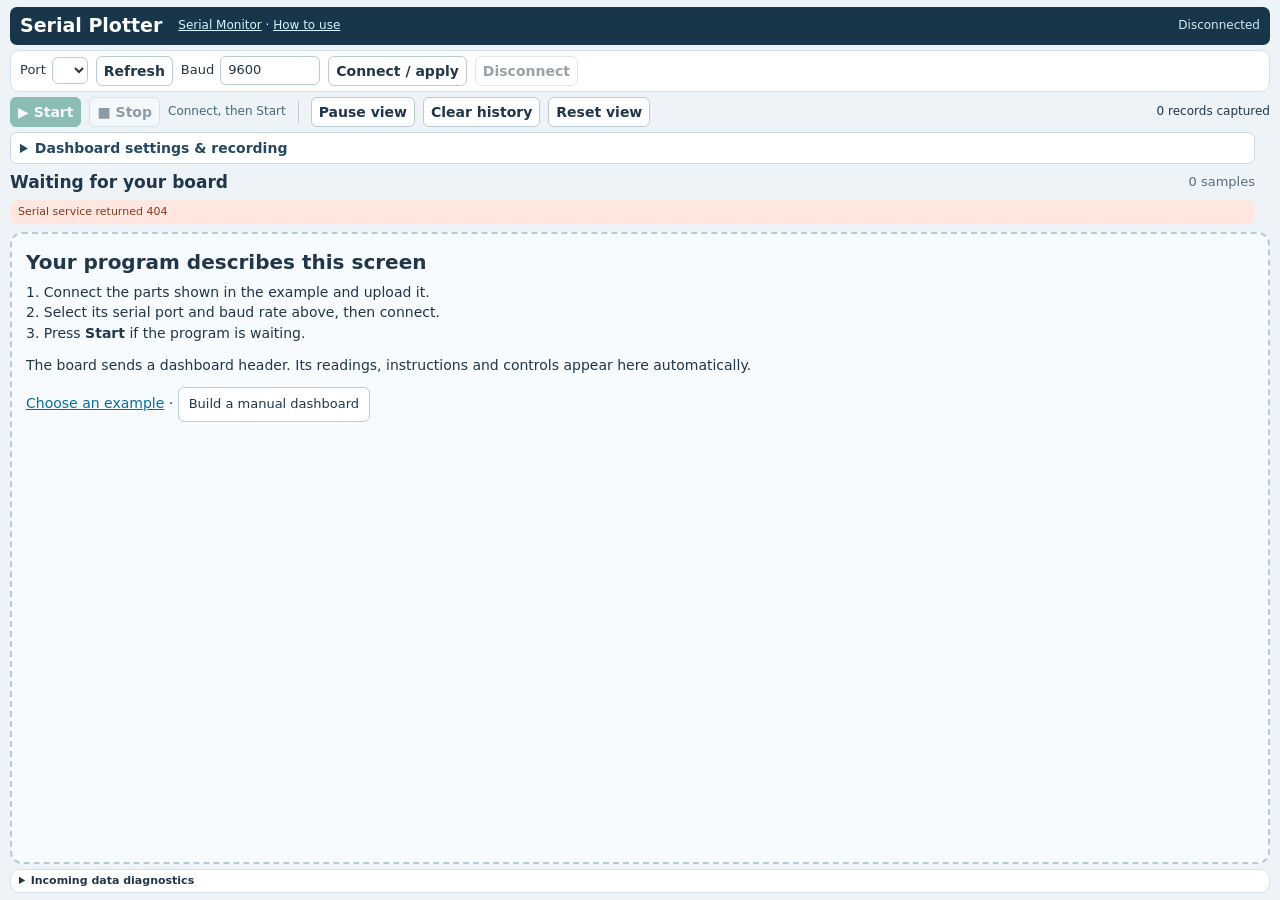
==== commit a2d07c43: "Make serial lessons interactive and fit dashboards to the viewport" ====
--- a/blockly/apps/blocklyduino/serial_plotter.html
+++ b/blockly/apps/blocklyduino/serial_plotter.html
@@ -1,10 +1,10 @@
-<!doctype html><html lang="en"><head><meta charset="utf-8"><meta name="viewport" content="width=device-width,initial-scale=1"><title>Serial Plotter · BlocklyDuino</title><link rel="stylesheet" href="serial_tools.css"><link rel="stylesheet" href="serial_plotter.css?v=acquisition2"><link rel="stylesheet" href="serial_layout.css?v=layout1"><script src="panel_state.js?v=layout1" defer></script><style>.image-mode .summary,.image-mode #notice,.image-mode #clear{display:none}.image-mode .scan-frame{height:calc(100vh - 245px)}.scan-tabs{display:flex;gap:0;margin:10px 0;border-bottom:1px solid #c2d4dd}.scan-tabs button{border:0;border-bottom:3px solid transparent;border-radius:0;background:transparent}.scan-tabs [aria-selected=true]{border-bottom-color:#178068;font-weight:700}.scan-frame{height:calc(100vh - 280px);min-height:200px;display:flex;justify-content:center;align-items:center;background:#19252f}.scan-frame canvas{width:100%;height:100%;object-fit:contain;image-rendering:pixelated}#scan-panel[hidden],#dashboard[hidden]{display:none}</style></head><body class="plotter-page">
-<header><div><h1>Serial Plotter</h1><p>Live instruments, charts and captures · <a href="serial_monitor.html" target="BlocklyDuinoMonitor">Serial Monitor</a> · <a href="examples/plotter-guide.html" target="_blank">Protocol &amp; help</a></p></div><span id="serial-summary" role="status">Checking connection…</span><button id="demo">Try demo</button></header>
-<details class="saved-settings" data-panel-key="plotter.settings"><summary>Settings · connection, dashboard &amp; capture</summary><div class="settings-body"><details class="panel" data-panel-key="plotter.connection" open><summary>Serial connection</summary><div id="serial-connection"></div><p class="hint">Monitor and Plotter share one connection. Disconnect or baud changes affect both; pausing a view does not.</p></details>
-<details class="panel" data-panel-key="plotter.dashboard" open><summary>Dashboard configuration</summary><div class="controls"><label>Configuration <select id="mode"><option value="auto">Auto / controller header</option><option value="manual">Manual profile</option></select></label><label>Saved dashboard <select id="profiles"><option value="">Choose a saved dashboard…</option></select></label><button id="configure">Configure</button><button id="configure-json">Advanced JSON</button><button id="save-profile">Save profile</button><button id="export-profile">Export profile</button><button id="show-header">Header / MCU code</button><button id="import-profile">Import profile</button><input id="profile-file" type="file" accept=".json,application/json" hidden><label>X axis <select id="time-axis"><option value="received">Received time</option><option value="device">Device time (t)</option><option value="index">Sample index</option></select></label></div></details>
-<details class="panel" data-panel-key="plotter.capture"><summary>Capture and export</summary><div class="controls"><label>Samples <input id="capture-limit" type="number" value="1000" min="1" max="100000" step="1"></label><button id="capture-start">Start capture</button><button id="capture-stop" disabled>Stop</button><button id="save-csv" disabled>Save CSV</button><button id="save-jsonl" disabled>Save JSONL</button><span class="hint">Captures raw and calculated values, pixels and configuration changes. Stops at the sample limit or 20 MiB.</span></div></details></div></details><div class="live-tools"><button id="stream-start" class="primary" disabled>▶ Start</button><button id="stream-stop" disabled>■ Stop</button><span id="stream-status" role="status">Connect, then Start</span><span class="tool-separator" aria-hidden="true"></span><button id="pause">Pause view</button><button id="clear">Clear history</button><span id="capture-count">0 samples captured</span></div>
-<div class="summary"><div><h2 id="dashboard-title">Waiting for serial data</h2><span id="dashboard-meta">Send numbers, labelled values, a CSV header, or a @plot configuration.</span></div><span id="sample-stats">0 samples</span></div>
-<div id="notice" role="status">Connect a port, then press Start. Examples reply with their dashboard header. Try demo needs no hardware.</div><nav class="scan-tabs" role="tablist" aria-label="Plotter view"><button id="view-charts" role="tab" aria-selected="true">Charts</button><button id="view-image" role="tab" aria-selected="false">Scan image</button></nav><section id="scan-panel" hidden><div class="controls"><button id="scan-save" disabled>Save PNG</button><button id="scan-clear">Clear image</button><button id="scan-demo">Try image demo</button><a href="examples/scan-image-guide.html" target="_blank">Image protocol &amp; scanner example</a></div><p id="scan-status" role="status">Send an @image header, then @pixel x,y,value lines. Previously received pixels stay visible.</p><div class="scan-frame"><canvas id="scan-canvas" width="1" height="1"></canvas></div></section><main id="dashboard"><div class="empty"><h2>Connect → Start → live readings</h2><p>Start sends <code>START</code> followed by a newline; Stop sends <code>STOP</code>. The examples reply with their dashboard and begin streaming.</p><p>Simple start: send <code>temperature:23.5 humidity:47</code> followed by a newline.</p><p>For gauges and custom dashboards, open <strong>Configure</strong>, save a profile, and send <code>@use profile-id</code>. A full <code>@plot {...}</code> header can describe the entire dashboard.</p><p><a href="examples/plotter-guide.html" target="_blank">Examples and exact data format →</a></p></div></main>
-<details class="panel" data-panel-key="plotter.diagnostics"><summary>Incoming data diagnostics <span id="diagnostic-count"></span></summary><p class="hint">Ordinary text stays visible in Serial Monitor. Unknown streams and malformed samples are not added to charts.</p><pre id="diagnostics"></pre></details>
-<dialog id="configuration"><form id="configuration-form"><header><div><h2>Dashboard configuration</h2><p>Give this profile an ID, then define fields and instruments. Values are transformed as raw × scale + offset.</p></div><button type="button" id="config-close">Close</button></header><div class="controls"><label>Profile ID <input id="config-id" required pattern="[A-Za-z][A-Za-z0-9_-]{0,47}" maxlength="48"></label><label>Title <input id="config-title" maxlength="100"></label><label>History per chart <input id="config-history" type="number" min="10" max="10000" required></label></div><h3>Fields</h3><p class="hint">Send input fields in this order; calculated fields are worked out on the computer. Blank bounds use automatic scaling. Advanced JSON adds formulas, multiple XY traces and image widgets.</p><div class="table-scroll"><table class="field-table"><thead><tr><th>ID</th><th>Label / unit</th><th>Type</th><th>Min / max</th><th>Scale / offset</th><th></th></tr></thead><tbody id="config-fields"></tbody></table></div><button type="button" id="field-add">+ Field</button><h3>Instruments</h3><div id="config-widgets"></div><button type="button" id="widget-add">+ Instrument</button><p id="config-error" role="alert"></p><footer><button type="submit" class="primary">Apply dashboard</button><span class="hint">Apply changes the current view. Use Save profile to remember it.</span></footer></form></dialog>
-<dialog id="header-dialog"><header><div><h2>Controller header</h2><p>Reply to START with this header, then stream samples. A new header can change the dashboard while running.</p></div><button id="header-close">Close</button></header><label for="header-text">Full protocol header (one line)</label><textarea id="header-text" readonly rows="6"></textarea><div class="controls"><button id="copy-header">Copy header</button><button id="download-header">Save header</button></div><p id="use-header"></p><label for="arduino-code">Arduino C++ · set baud to match your connection</label><textarea id="arduino-code" readonly rows="10"></textarea><button id="copy-code">Copy C++</button><p class="hint">Input values are sent in the configured order; calculated fields are not transmitted. Replace sample values with your variables. START and STOP are complete newline-terminated commands. The full header uses Flash through F(); large headers still take Flash and serial transmission time.</p></dialog><dialog id="json-configuration"><header><div><h2>Advanced dashboard JSON</h2><p>Edit the whole dashboard. Validation explains mistakes before applying.</p></div><button id="json-close">Close</button></header><p class="hint">Use <code>derive</code> for computer-side calculations, <code>fields</code> for shared gauges/bars, <code>series</code> for multiple XY traces, or an <code>image</code> widget. <a href="examples/plotter-guide.html" target="_blank">Schema and examples</a></p><label for="config-json">Configuration</label><textarea id="config-json" rows="22" spellcheck="false"></textarea><p id="json-error" role="alert"></p><div class="controls"><button id="json-format">Format JSON</button><button id="json-apply" class="primary">Apply dashboard</button></div></dialog><script src="serial_client.js?v=layout1"></script><script src="serial_protocol.js"></script><script src="serial_image.js"></script><script src="serial_image_ui.js?v=acquisition2"></script><script src="serial_plotter.js?v=acquisition2"></script></body></html>
+<!doctype html><html lang="en"><head><meta charset="utf-8"><meta name="viewport" content="width=device-width,initial-scale=1"><title>Serial Plotter · BlocklyDuino</title><link rel="stylesheet" href="serial_tools.css"><link rel="stylesheet" href="serial_plotter.css?v=interactive3"><link rel="stylesheet" href="serial_layout.css?v=layout1"><script src="panel_state.js?v=layout1" defer></script><style>.image-mode .summary,.image-mode #notice,.image-mode #clear{display:none}.image-mode .scan-frame{height:calc(100vh - 245px)}.scan-tabs{display:flex;gap:0;margin:10px 0;border-bottom:1px solid #c2d4dd}.scan-tabs button{border:0;border-bottom:3px solid transparent;border-radius:0;background:transparent}.scan-tabs [aria-selected=true]{border-bottom-color:#178068;font-weight:700}.scan-frame{height:calc(100vh - 280px);min-height:200px;display:flex;justify-content:center;align-items:center;background:#19252f}.scan-frame canvas{width:100%;height:100%;object-fit:contain;image-rendering:pixelated}#scan-panel[hidden],#dashboard[hidden]{display:none}</style><link rel="stylesheet" href="plotter_layout.css?v=dialog1"></head><body class="plotter-page">
+<header><div><h1>Serial Plotter</h1><p><a href="serial_monitor.html" target="BlocklyDuinoMonitor">Serial Monitor</a> · <a href="examples/plotter-guide.html" target="_blank">How to use</a></p></div><span id="serial-summary" role="status">Checking connection…</span></header>
+<section class="connection-strip" aria-label="Connection"><div id="serial-connection"></div></section>
+<div class="live-tools"><button id="stream-start" class="primary" disabled>▶ Start</button><button id="stream-stop" disabled>■ Stop</button><span id="stream-status" role="status">Connect, then Start</span><span class="tool-separator" aria-hidden="true"></span><button id="pause">Pause view</button><button id="clear">Clear history</button><button id="reset-view">Reset view</button><span id="capture-count">0 records captured</span></div>
+<details class="saved-settings" data-panel-key="plotter.settings.dialog1"><summary>Dashboard settings &amp; recording</summary><div class="settings-body"><details class="panel" data-panel-key="plotter.dashboard" open><summary>Dashboard configuration</summary><div class="controls"><label>Configuration <select id="mode"><option value="auto">From board (automatic)</option><option value="manual">Manual dashboard</option></select></label><label>Saved dashboard <select id="profiles"><option value="">Choose a saved dashboard…</option></select></label><button id="configure">Configure</button><button id="configure-json">Advanced JSON</button><button id="save-profile">Save profile</button><button id="export-profile">Export profile</button><button id="show-header">Header / MCU code</button><button id="import-profile">Import profile</button><input id="profile-file" type="file" accept=".json,application/json" hidden><label>Display size <select id="layout-mode"><option value="fit" selected>Fit all instruments</option><option value="scroll">Larger instruments · scroll</option></select></label><label>X axis <select id="time-axis"><option value="received">Received time</option><option value="device">Device time (t)</option><option value="index">Sample index</option></select></label></div></details>
+<details class="panel" data-panel-key="plotter.capture"><summary>Capture and export</summary><div class="controls"><label>Records <input id="capture-limit" type="number" value="1000" min="1" max="100000" step="1"></label><button id="capture-start">Start capture</button><button id="capture-stop" disabled>Stop</button><button id="save-csv" disabled>Save CSV</button><button id="save-jsonl" disabled>Save JSONL</button><span class="hint">Captures readings, messages, confirmed controls, pixels and configuration changes. Stops at the sample limit or 20 MiB.</span></div></details><details class="panel"><summary>Explore without a board</summary><button id="demo">Try demo</button><span class="hint">Simulated data, separate from your board.</span></details></div></details><div class="summary"><div><h2 id="dashboard-title">Waiting for your board</h2><span id="dashboard-meta">The program supplies its own dashboard.</span></div><span id="sample-stats">0 samples</span></div>
+<p id="dashboard-description" hidden></p><section id="board-message" class="board-message" aria-label="Message from board" hidden><span class="message-label">Board says</span><p id="board-message-text" role="status" aria-live="polite"></p></section><section id="board-controls" class="board-controls" aria-label="Program controls" hidden><h3>Program controls</h3><div id="control-list"></div></section><div id="notice" role="status">Choose the serial port, connect, then press Start. No dashboard configuration is needed for the examples.</div><nav class="scan-tabs" role="tablist" aria-label="Plotter view"><button id="view-charts" role="tab" aria-selected="true">Charts</button><button id="view-image" role="tab" aria-selected="false">Scan image</button></nav><section id="scan-panel" hidden><div class="controls"><button id="scan-save" disabled>Save PNG</button><button id="scan-clear">Clear image</button><button id="scan-demo">Try image demo</button><a href="examples/scan-image-guide.html" target="_blank">Image protocol &amp; scanner example</a></div><p id="scan-status" role="status">Send an @image header, then @pixel x,y,value lines. Previously received pixels stay visible.</p><div class="scan-frame"><canvas id="scan-canvas" width="1" height="1"></canvas></div></section><main id="dashboard"><div class="empty"><h2>Your program describes this screen</h2><p>1. Connect the parts shown in the example and upload it.<br>2. Select its serial port and baud rate above, then connect.<br>3. Press <strong>Start</strong> if the program is waiting.</p><p>The board sends a dashboard header. Its readings, instructions and controls appear here automatically.</p><p><a href="examples/guide.html#examples" target="_blank">Choose an example</a> · <button id="empty-configure">Build a manual dashboard</button></p></div></main>
+<details class="panel" data-panel-key="plotter.diagnostics"><summary>Incoming data diagnostics <span id="diagnostic-count"></span></summary><p class="hint">Program messages appear above; other serial text stays in Monitor. Unknown streams and malformed samples are not added to charts.</p><pre id="diagnostics"></pre></details>
+<dialog id="configuration"><form id="configuration-form"><header><div><h2>Dashboard configuration</h2><p>Choose a starting layout, name the readings and add any controls. Apply previews it here; Header / MCU code shows what the board must send and receive.</p></div><button type="button" id="config-close">Close</button></header><div class="template-picker"><span>Start from:</span><button type="button" data-template="sensor">One sensor</button><button type="button" data-template="traces">Two traces</button><button type="button" data-template="image">Image + reading</button><button type="button" data-template="controls">Interactive controls</button></div><div class="controls"><label>Profile ID <input id="config-id" required pattern="[A-Za-z][A-Za-z0-9_-]{0,47}" maxlength="48"></label><label>Title <input id="config-title" maxlength="100"></label><label>History per chart <input id="config-history" type="number" min="10" max="10000" required></label></div><label class="description-editor">Instructions shown to the user<textarea id="config-description" rows="2" maxlength="1000" placeholder="What to connect, what happens, what to try"></textarea></label><h3>Readings from the board</h3><p class="hint">Send input fields in this order; calculated fields are worked out on the computer. Blank bounds use automatic scaling. Advanced JSON adds formulas, multiple XY traces and image widgets.</p><div class="table-scroll"><table class="field-table"><thead><tr><th>ID</th><th>Label / unit</th><th>Type</th><th>Min / max</th><th>Scale / offset</th><th></th></tr></thead><tbody id="config-fields"></tbody></table></div><button type="button" id="field-add">+ Field</button><h3>Instruments</h3><div id="config-widgets"></div><button type="button" id="widget-add">+ Instrument</button><h3>Controls sent to the board</h3><p class="hint">Sliders, checkboxes and choices send on change. Text and numbers have a Send button. The board can confirm actual values with @state.</p><div id="config-controls"></div><button type="button" id="control-add">+ Control</button><p id="config-error" role="alert"></p><footer><button type="submit" class="primary">Apply dashboard</button><span class="hint">Apply changes the current view. Use Save profile to remember it.</span></footer></form></dialog>
+<dialog id="header-dialog"><header><div><h2>Controller header</h2><p>Send this header from setup and again after START, then stream samples. A new header can change the dashboard while running.</p></div><button id="header-close">Close</button></header><label for="header-text">Full protocol header (one line)</label><textarea id="header-text" readonly rows="6"></textarea><div class="controls"><button id="copy-header">Copy header</button><button id="download-header">Save header</button></div><p id="use-header"></p><details open><summary>Sample data and control commands</summary><pre id="protocol-preview"></pre></details><label for="arduino-code">Arduino C++ · set baud to match your connection</label><textarea id="arduino-code" readonly rows="10"></textarea><button id="copy-code">Copy C++</button><p class="hint">Input values are sent in the configured order; calculated fields are not transmitted. Replace sample values with your variables. START and STOP are complete newline-terminated commands. The full header uses Flash through F(); large headers still take Flash and serial transmission time.</p></dialog><dialog id="json-configuration"><header><div><h2>Advanced dashboard JSON</h2><p>Edit the whole dashboard. Validation explains mistakes before applying.</p></div><button id="json-close">Close</button></header><p class="hint">Use <code>derive</code> for computer-side calculations, <code>fields</code> for shared gauges/bars, <code>series</code> for multiple XY traces, or an <code>image</code> widget. <a href="examples/plotter-guide.html" target="_blank">Schema and examples</a></p><label for="config-json">Configuration</label><textarea id="config-json" rows="22" spellcheck="false"></textarea><p id="json-error" role="alert"></p><div class="controls"><button id="json-format">Format JSON</button><button id="json-apply" class="primary">Apply dashboard</button></div></dialog><script src="serial_client.js?v=layout1"></script><script src="serial_protocol.js?v=interactive3"></script><script src="serial_image.js"></script><script src="serial_image_ui.js?v=interactive3"></script><script src="serial_plotter.js?v=interactive3"></script><script src="plotter_layout.js?v=dialog1"></script></body></html>
--- a/blockly/apps/blocklyduino/serial_plotter.css
+++ b/blockly/apps/blocklyduino/serial_plotter.css
@@ -6,3 +6,7 @@
 .gauge-values{display:flex;flex-wrap:wrap;gap:16px}.gauge-values>.instrument-reading{flex:1;min-width:110px}.gauge-values .range{display:none}.reading-label{font-size:12px;font-weight:600;color:var(--series)}.instrument-reading .value{font-size:26px;letter-spacing:0}.instrument-reading .unit{font-size:13px}.bar-group{display:flex;align-items:stretch;gap:15px;flex:1;margin-top:10px}.bar-group>.instrument-reading{flex:1;min-width:0;display:flex;flex-direction:column}.bar-group .bar-track{height:180px;min-height:100px;flex:1;position:relative;margin:12px 0}.bar-group .bar-fill{width:100%;position:absolute;bottom:0;background:var(--series);transition:height .1s}.bar-group .range{gap:8px;flex-wrap:wrap}.bar-group .subvalue{min-height:18px}.bar-group .reading-label{overflow-wrap:anywhere}
 .inline-image-frame{background:#19252f;display:flex;align-items:center;justify-content:center;min-height:200px;flex:1;overflow:hidden}.plotter-page .inline-image-frame canvas{width:100%;height:clamp(230px,calc((100dvh - 300px)/var(--chart-rows,1)),650px);object-fit:contain;image-rendering:pixelated;flex:none}.image-tools{display:flex;gap:8px;margin-top:8px}.image-status{margin:6px 0 0}.widget-image .inline-image-frame{border-radius:5px}.widget-editor .hint{grid-column:1/-1}.field-table td>.hint{display:block;max-width:140px;font-size:11px}.image-mode #stream-status{display:inline}
 @media(max-width:650px){#stream-status{flex-basis:100%;order:5}.bar-group{gap:8px}.instrument-reading .value{font-size:21px}.gauge-values{gap:8px}}@media(prefers-reduced-motion:reduce){.bar-group .bar-fill{transition:none}}
+/* The normal path needs only the visible connection and Start. */
+.connection-strip{margin:12px 0 6px;padding:10px 12px;border:1px solid #d4e1e8;border-radius:9px;background:white}.connection-strip .serial-connection{display:flex;align-items:center;gap:8px;flex-wrap:wrap}.connection-strip select{max-width:min(370px,65vw)}.connection-strip .connection-status{display:none}.live-tools{flex-wrap:wrap}.scan-tabs{display:none!important}.summary{margin-top:14px}#dashboard-description{white-space:pre-wrap;max-width:1000px;margin:8px 0 12px;color:#405c6a}.board-message{margin:12px 0;padding:11px 15px;border-left:4px solid #248574;border-radius:6px;background:#e2f3ed}.board-message .message-label{font-size:11px;text-transform:uppercase;letter-spacing:.06em;font-weight:700;color:#356556}.board-message p{margin:4px 0 0;white-space:pre-wrap;overflow-wrap:anywhere}.board-message[data-level=warning]{border-color:#a47715;background:#fff3d4}.board-message[data-level=error]{border-color:#b4472b;background:#ffe7df}.board-controls{margin:12px 0 16px;padding:12px 14px;background:#fff;border:1px solid #d4e1e8;border-radius:10px}.board-controls h3{margin:0 0 10px;font-size:14px}#control-list{display:flex;align-items:flex-start;gap:12px 22px;flex-wrap:wrap}.program-control{flex:1 1 240px;max-width:440px;min-width:190px}.program-control label{font-weight:600;display:block;margin-bottom:5px}.control-input-row{display:flex;gap:7px;align-items:center}.control-input-row input:not([type=checkbox]),.control-input-row select{flex:1;min-width:0;width:auto}.control-input-row input[type=range]{padding:5px 0;accent-color:#197d6a}.control-input-row input[type=checkbox]{width:20px;height:20px;accent-color:#197d6a}.control-output{min-width:48px;font-variant-numeric:tabular-nums}.control-feedback{display:block;font-size:11px;color:#567080;min-height:16px;margin-top:4px}.control-feedback.error{color:#9d3420}.program-control .hint{margin-top:4px}.template-picker{display:flex;gap:7px;align-items:center;flex-wrap:wrap;background:#edf4f7;padding:10px;margin:12px 0}.description-editor{display:block;margin:10px 0}.description-editor textarea{font:inherit}.control-editor{background:#eef4f8;border-radius:7px;padding:10px;margin:9px 0;display:flex;gap:8px;flex-wrap:wrap}.control-editor label{display:flex;flex-direction:column;align-items:flex-start;gap:3px}.control-editor input,.control-editor select{max-width:180px}.control-editor .wide{flex:1 1 260px}.control-editor .wide textarea{font:12px/1.4 ui-monospace,monospace;margin:0}.control-editor .hint{width:100%}.control-editor [hidden]{display:none!important}#protocol-preview{white-space:pre-wrap;overflow-wrap:anywhere;background:#eef4f8;border-radius:6px;padding:12px}.board-message[hidden],.board-controls[hidden],#dashboard-description[hidden]{display:none}.empty button{font-weight:400;font-size:13px}.image-mode #notice{display:block!important}.image-mode .summary{display:flex!important}@media(max-width:650px){.program-control{max-width:none;flex-basis:100%}.connection-strip{padding:8px}.connection-strip label{flex-wrap:wrap}.control-editor label{width:calc(50% - 8px)}.control-editor input,.control-editor select{width:100%;max-width:none}}
+
+.message-console #board-message-text{font:13px/1.4 ui-monospace,monospace;max-height:12em;overflow:auto}
--- a/blockly/apps/blocklyduino/plotter_layout.css
+++ b/blockly/apps/blocklyduino/plotter_layout.css
@@ -0,0 +1,59 @@
+/* Fit is the default. Scroll is an explicit, remembered alternative. */
+.plotter-page[data-plotter-layout=fit]{height:100dvh;display:flex;flex-direction:column;overflow:hidden;gap:5px;padding:7px 10px}
+.plotter-page[data-plotter-layout=fit]>header,.plotter-page[data-plotter-layout=fit]>.connection-strip,.plotter-page[data-plotter-layout=fit]>.live-tools{flex:none;margin:0}
+.plotter-page[data-plotter-layout=fit]>header{padding:5px 10px;min-height:35px}
+.plotter-page[data-plotter-layout=fit] .connection-strip{padding:5px 9px}
+.plotter-page[data-plotter-layout=fit] .connection-strip button,.plotter-page[data-plotter-layout=fit] .connection-strip input,.plotter-page[data-plotter-layout=fit] .connection-strip select,.plotter-page[data-plotter-layout=fit]>.live-tools button{padding:4px 7px}
+.plotter-page[data-plotter-layout=fit] #plotter-context{flex:0 1 auto;min-height:0;max-height:38dvh;overflow:auto;overscroll-behavior:contain;scrollbar-gutter:stable}
+.plotter-page[data-plotter-layout=fit] #plotter-context>.saved-settings{margin:0 0 4px}
+.plotter-page[data-plotter-layout=fit] #plotter-context .settings-body{max-height:23dvh}
+.plotter-page[data-plotter-layout=fit] #plotter-context .summary{margin:3px 0;align-items:center}
+.plotter-page[data-plotter-layout=fit] #dashboard-description{font-size:12px;line-height:1.35;margin:3px 0 5px}
+.plotter-page[data-plotter-layout=fit] .board-message{margin:5px 0;padding:6px 10px;font-size:13px}
+.plotter-page[data-plotter-layout=fit] #board-message-text{max-height:15dvh;overflow:auto;overscroll-behavior:contain}
+.plotter-page[data-plotter-layout=fit] .board-controls{margin:5px 0;padding:7px 10px}
+.plotter-page[data-plotter-layout=fit] .board-controls h3{margin:0 0 5px}
+.plotter-page[data-plotter-layout=fit] #control-list{gap:6px 14px}
+.plotter-page[data-plotter-layout=fit] .program-control{flex-basis:180px;min-width:140px}
+.plotter-page[data-plotter-layout=fit] .program-control .hint{margin:2px 0 0;font-size:11px}
+.plotter-page[data-plotter-layout=fit] .control-input-row input,.plotter-page[data-plotter-layout=fit] .control-input-row select,.plotter-page[data-plotter-layout=fit] .control-input-row button{padding:4px 7px}
+.plotter-page[data-plotter-layout=fit] #notice{margin:3px 0;font-size:11px;padding:4px 8px}
+.plotter-page[data-plotter-layout=fit] #dashboard{flex:1 1 0;min-height:0;height:auto;overflow:hidden;gap:8px;grid-auto-rows:minmax(0,1fr);align-content:stretch}
+.plotter-page[data-plotter-layout=fit] #dashboard>.widget{min-height:0;min-width:0;overflow:hidden;padding:8px;display:flex;flex-direction:column;gap:3px;border-radius:8px}
+.plotter-page[data-plotter-layout=fit] .widget h3{flex:none;margin:0;font-size:13px;line-height:1.2;max-height:2.4em;overflow:auto}
+.plotter-page[data-plotter-layout=fit] .widget canvas{flex:1 1 0;height:0;min-height:0;max-height:none;width:100%;object-fit:fill}
+.plotter-page[data-plotter-layout=fit] .widget .legend{flex:none;margin:0;gap:3px 8px;font-size:11px;max-height:30px;overflow:auto}
+.plotter-page[data-plotter-layout=fit] .widget-gauge .gauge-values{flex:none;gap:7px}
+.plotter-page[data-plotter-layout=fit] .gauge-values>.instrument-reading{min-width:60px}
+.plotter-page[data-plotter-layout=fit] .instrument-reading .value{font-size:clamp(14px,1.6vw,24px);line-height:1.1}
+.plotter-page[data-plotter-layout=fit] .instrument-reading .unit{font-size:11px}
+.plotter-page[data-plotter-layout=fit] .reading-label,.plotter-page[data-plotter-layout=fit] .subvalue,.plotter-page[data-plotter-layout=fit] .range{font-size:10px;line-height:1.2}
+.plotter-page[data-plotter-layout=fit] .bar-group{flex:1 1 0;min-height:0;margin:1px 0 0;gap:8px}
+.plotter-page[data-plotter-layout=fit] .bar-group .bar-track{flex:1 1 0;min-height:0;height:auto;margin:5px 0 3px}
+.plotter-page[data-plotter-layout=fit] .bar-group .subvalue{min-height:0}
+.plotter-page[data-plotter-layout=fit] #dashboard>.widget-raw{overflow:auto}
+.plotter-page[data-plotter-layout=fit] .raw-table{font-size:11px}.plotter-page[data-plotter-layout=fit] .raw-table td,.plotter-page[data-plotter-layout=fit] .raw-table th{padding:3px 5px}
+.plotter-page[data-plotter-layout=fit] .inline-image-frame{flex:1 1 0;min-height:0}
+.plotter-page[data-plotter-layout=fit] .inline-image-frame canvas{flex:none;width:100%;height:100%;object-fit:contain;min-height:0}
+.plotter-page[data-plotter-layout=fit] .image-tools{margin:0;gap:5px;flex:none}.plotter-page[data-plotter-layout=fit] .image-tools button{padding:3px 6px;font-size:11px}.plotter-page[data-plotter-layout=fit] .image-status{margin:0;font-size:10px;flex:none}
+.plotter-page[data-plotter-layout=fit] #dashboard>.empty{overflow:auto;padding:14px;grid-column:1/-1;min-height:0}
+.plotter-page[data-plotter-layout=fit] #plotter-diagnostics{flex:none;max-height:24dvh;overflow:auto;margin:0;padding:3px 8px;font-size:11px}
+.plotter-page[data-plotter-layout=fit] #scan-panel:not([hidden]){flex:1 1 0;min-height:0;display:flex;flex-direction:column;overflow:hidden;gap:4px}
+.plotter-page[data-plotter-layout=fit] #scan-panel .scan-frame{flex:1 1 0;height:auto;min-height:0}
+.plotter-page[data-plotter-layout=scroll] #plotter-context{overflow:visible}
+@media(max-height:550px){.plotter-page[data-plotter-layout=fit] #plotter-context{max-height:28dvh}.plotter-page[data-plotter-layout=fit]>header p{display:none}.plotter-page[data-plotter-layout=fit] #dashboard-meta{display:none}}
+.plotter-page[data-plotter-layout=fit] .connection-strip .serial-connection{padding:0;margin:0;border:0;border-radius:0}
+.plotter-page[data-plotter-layout=fit] #dashboard-meta{display:none}
+.plotter-page[data-plotter-layout=fit] .widget h3{overflow:hidden}
+.plotter-page #notice:empty{display:none}
+.plotter-page[data-plotter-layout=fit][data-context-only=true] #plotter-context{flex:1 1 0;max-height:none}
+.plotter-page[data-plotter-layout=fit][data-context-only=true] #dashboard{display:none}
+.plotter-page[data-plotter-layout=fit][data-context-only=true] #board-message-text{max-height:none}
+
+.plotter-page[data-plotter-layout=fit]>header>div{display:flex;align-items:center;flex-wrap:wrap;gap:3px 16px}
+.plotter-page[data-plotter-layout=fit] .summary h2{margin:2px 0}
+.plotter-page[data-plotter-layout=fit] .saved-settings>summary{padding:5px 9px}
+.plotter-page[data-plotter-layout=fit] .board-message{display:flex;align-items:baseline;gap:12px}
+.plotter-page[data-plotter-layout=fit] .board-message[hidden]{display:none}
+.plotter-page[data-plotter-layout=fit] .board-message .message-label{flex:none;margin:0}
+.plotter-page[data-plotter-layout=fit] #board-message-text{flex:1;min-width:0;margin:0}
